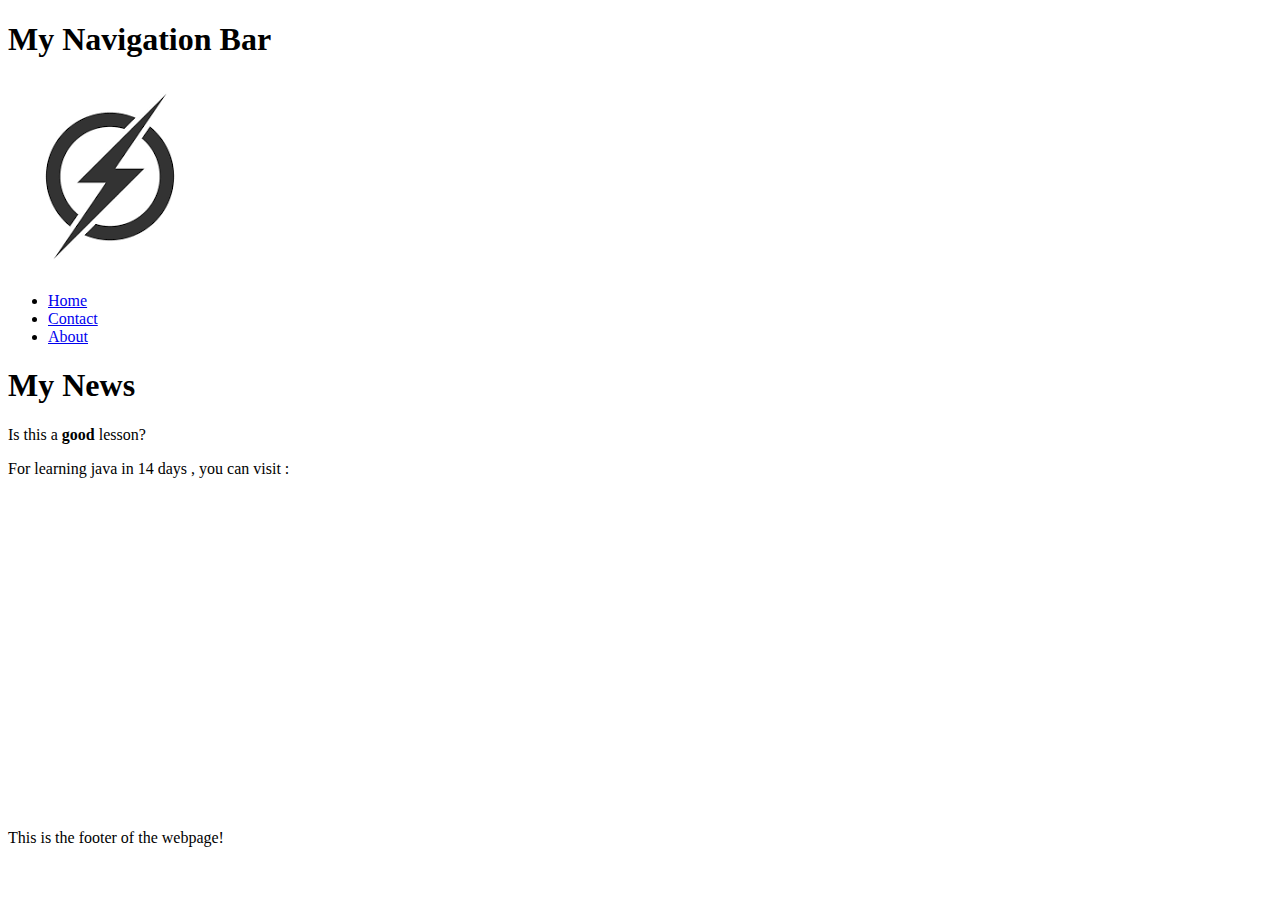
==== index.html @ 30ed1b04 "first commit" ====
<!DOCTYPE html>

<html>
  <head>
    <title>Web Engineering</title>
  </head>

  <body>
    <header>
      <h1>My Navigation Bar</h1>

      <a href="index.html">
        <img src="logo.png" alt="Logo">
      </a>

      <nav>
        <ul>
          <li><a href="index.html">Home</a></li>
          <li><a href="contact.html">Contact</a></li>
          <li><a href="about.html">About</a></li>
        </ul>
      </nav>
    </header>
    <main>
      <article>
        <h1>My News</h1>
        <p>Is this a <strong>good</strong> lesson?</p>
        <p>For learning java in 14 days , you can visit :</p>
        <center>
          <iframe width="560" height="315" src="https://www.youtube.com/embed/BFaJYIOhL3U?si=0r4kJYgLYX9-bflZ" title="YouTube video player" frameborder="0" allow="accelerometer; autoplay; clipboard-write; encrypted-media; gyroscope; picture-in-picture; web-share" referrerpolicy="strict-origin-when-cross-origin" allowfullscreen></iframe>
        </center>
      </article>
    </main>    
  </body>

  <footer>
    <p>This is the footer of the webpage!</p>
  </footer>
</html>
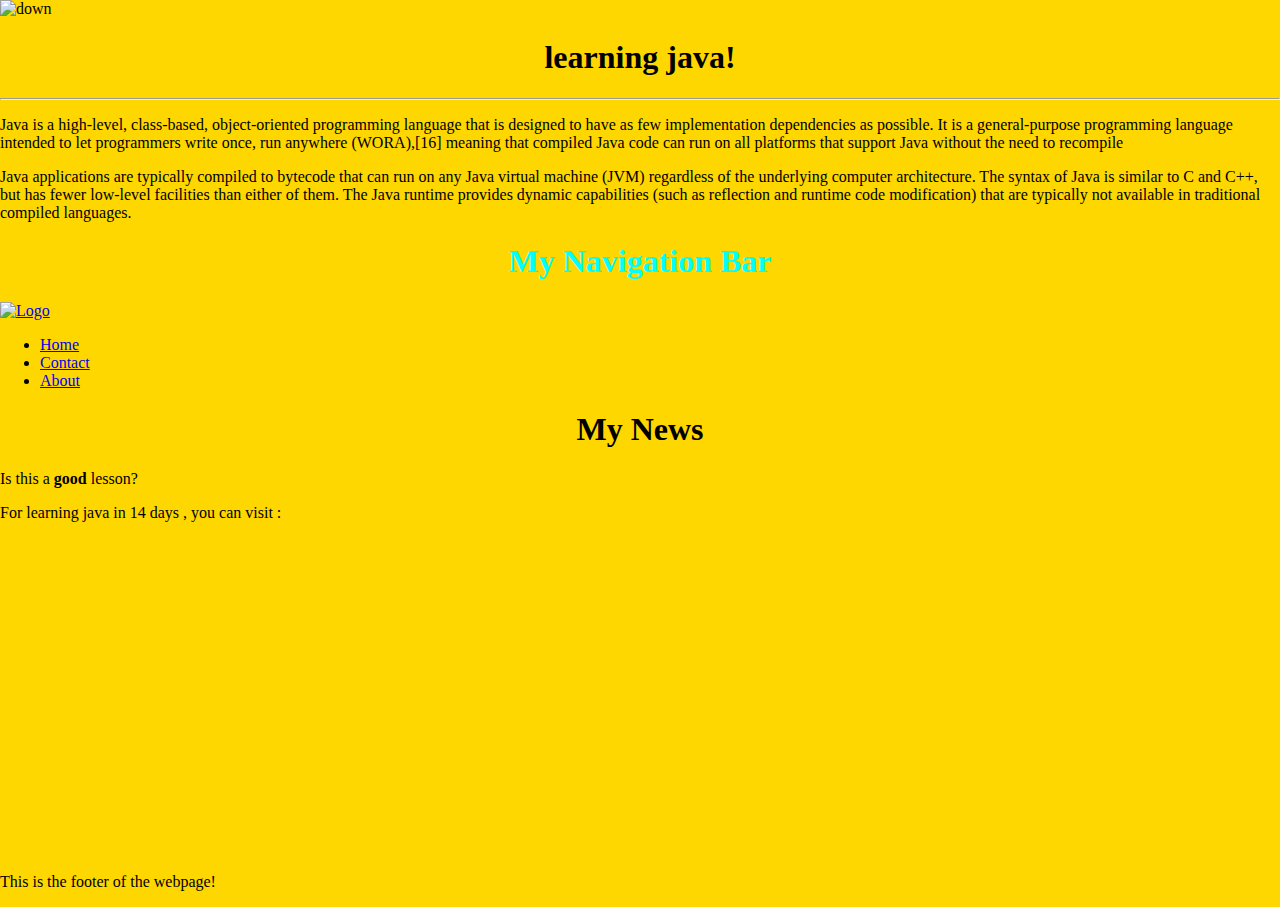
==== commit 8dd3b8cb: "Update index.html" ====
--- a/index.html
+++ b/index.html
@@ -3,11 +3,63 @@
 <html>
   <head>
     <title>Web Engineering</title>
+    <style>
+      #myfooter{
+        font-size: 45px;
+        font-family:Arial ;
+        text-align: center;
+      } 
+      a:hover{
+        color: "darkorange";
+      }
+      {
+      p:nth-child(5);
+      color:"red";}
+      .links{
+        /*color:inherit;*/
+        color:aqua;
+        font-size: 30px;
+        text-decoration: none;
+        font-family: sans-serif;
+      }
+      .links:hover{
+        color: brown;
+      }
+      h1{
+        text-align: center;
+      }
+      body{
+        background: gold;
+        margin: 0;
+        padding: 0;
+        font-family: arial black;
+      }
+      
+      
+    </style>
+    <meta name="viewport" content="width=device-width, intital-scale=1.0">
+    <link rel="stylesheet" href="style.css">
   </head>
 
   <body>
+    
+    <img stc="down.jpeg" alt="down">
+    <div class=""wrapper">
+      <article class="information about java">
+        <h1>learning java!</h1>
+        <hr>
+
+  
+        <p>
+        Java is a high-level, class-based, object-oriented programming language that is designed to have as few implementation dependencies as possible. It is a general-purpose programming language intended to let programmers write once, run anywhere (WORA),[16] meaning that compiled Java code can run on all platforms that support Java without the need to recompile
+          
+          </p>
+          <p>Java applications are typically compiled to bytecode that can run on any Java virtual machine (JVM) regardless of the underlying computer architecture. The syntax of Java is similar to C and C++, but has fewer low-level facilities than either of them. The Java runtime provides dynamic capabilities (such as reflection and runtime code modification) that are typically not available in traditional compiled languages.</p>
+      </article>
+
+    </div>
     <header>
-      <h1>My Navigation Bar</h1>
+      <h1 style="color: aqua">My Navigation Bar</h1>
 
       <a href="index.html">
         <img src="logo.png" alt="Logo">
@@ -36,4 +88,4 @@
   <footer>
     <p>This is the footer of the webpage!</p>
   </footer>
-</html>+</html>
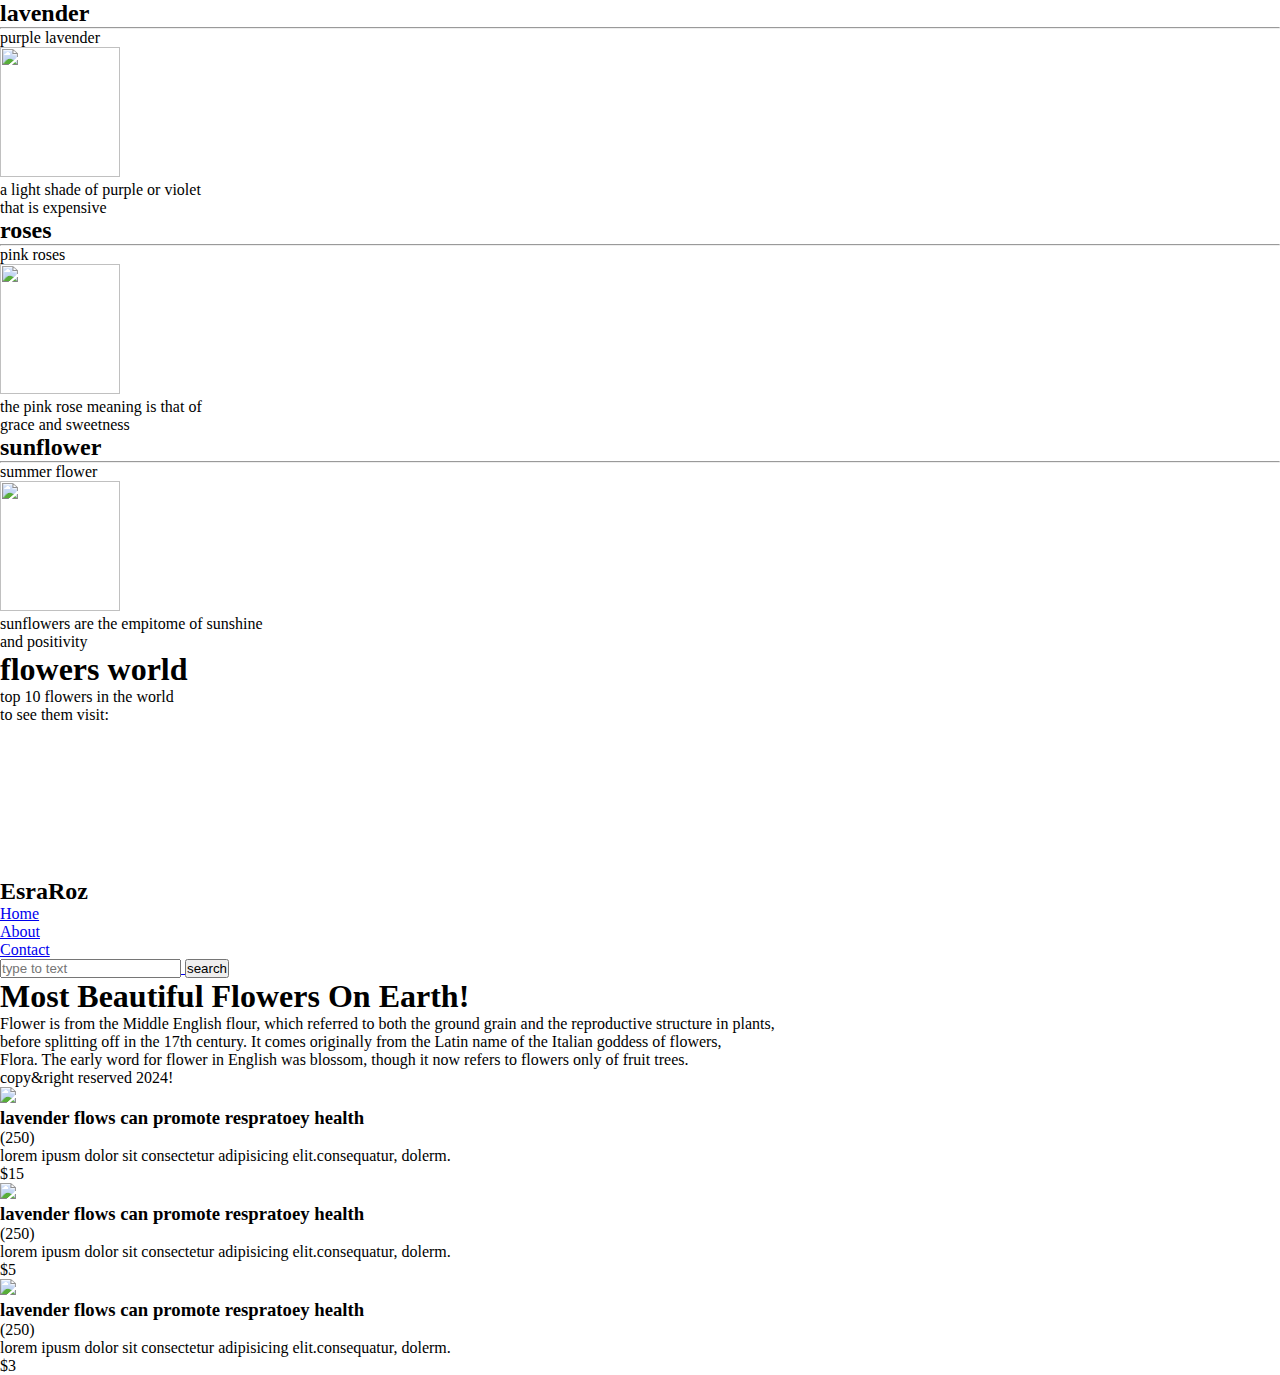
==== commit 61ac1364: "Update index.html" ====
--- a/index.html
+++ b/index.html
@@ -1,91 +1,161 @@
+
 <!DOCTYPE html>
-
-<html>
+<html lang="en">
   <head>
-    <title>Web Engineering</title>
-    <style>
-      #myfooter{
-        font-size: 45px;
-        font-family:Arial ;
-        text-align: center;
-      } 
-      a:hover{
-        color: "darkorange";
-      }
-      {
-      p:nth-child(5);
-      color:"red";}
-      .links{
-        /*color:inherit;*/
-        color:aqua;
-        font-size: 30px;
-        text-decoration: none;
-        font-family: sans-serif;
-      }
-      .links:hover{
-        color: brown;
-      }
-      h1{
-        text-align: center;
-      }
-      body{
-        background: gold;
+    <title> sorts of popular flowers</title>
+    <link rel="stylesheet" href="style.css">
+    <link rel="stylesheet" href="https://cdnjs.cloudflare.com/ajax/libs/font-awesome/6.6.0/css/all.min.css" integrity="sha512-Kc323vGBEqzTmouAECnVceyQqyqdsSiqLQISBL29aUW4U/M7pSPA/gEUZQqv1cwx4OnYxTxve5UMg5GT6L4JJg==" crossorigin="anonymous" referrerpolicy="no-referrer" />
+    <style type="text/css">
+      *{
         margin: 0;
         padding: 0;
-        font-family: arial black;
       }
+      body{ 
+        background-image: url(1j.png);
+        background-size: cover;
+        background-repeat: no-repeat;
+        
+        height: 100vh;
+        padding-top: 0px;
+
+
+      }
+
+    </style>
+  </head>
+  <main>
+    <section class="container">
+      <div class="box" data-target="p-1">
+        <h2>lavender</h2>
+        <hr>
+        <p>purple lavender</p>
+        <img src="download (1).jpg" width="120px" height="130px" alt"lavender">
+      <p>a light shade of purple or violet<br>  that is expensive</p>
+      </div>
+
       
-      
-    </style>
-    <meta name="viewport" content="width=device-width, intital-scale=1.0">
-    <link rel="stylesheet" href="style.css">
-  </head>
+      <div class="box" data-target="p-3">
+        <h2>roses</h2>
+        <hr>
+       <p>pink roses</p>
+        <img src="download (2).jpg" width="120px" height="130px" alt"rose">
+        <p>the pink rose meaning is that of<br>grace and sweetness</p>
+      </div>
 
+
+      <div class="box" data-target="p-2">
+        <h2>sunflower</h2>
+        <hr>
+        <p>summer flower</p>
+        <img src="download.jpg" width="120px"  height="130px" alt"sunflower">
+<p>sunflowers are the empitome of sunshine<br> and positivity</p>
+
+
+
+    
+
+    </section>
+  </main>
   <body>
-    
-    <img stc="down.jpeg" alt="down">
-    <div class=""wrapper">
-      <article class="information about java">
-        <h1>learning java!</h1>
-        <hr>
-
-  
-        <p>
-        Java is a high-level, class-based, object-oriented programming language that is designed to have as few implementation dependencies as possible. It is a general-purpose programming language intended to let programmers write once, run anywhere (WORA),[16] meaning that compiled Java code can run on all platforms that support Java without the need to recompile
-          
-          </p>
-          <p>Java applications are typically compiled to bytecode that can run on any Java virtual machine (JVM) regardless of the underlying computer architecture. The syntax of Java is similar to C and C++, but has fewer low-level facilities than either of them. The Java runtime provides dynamic capabilities (such as reflection and runtime code modification) that are typically not available in traditional compiled languages.</p>
-      </article>
-
-    </div>
-    <header>
-      <h1 style="color: aqua">My Navigation Bar</h1>
-
-      <a href="index.html">
-        <img src="logo.png" alt="Logo">
-      </a>
-
-      <nav>
-        <ul>
-          <li><a href="index.html">Home</a></li>
-          <li><a href="contact.html">Contact</a></li>
-          <li><a href="about.html">About</a></li>
-        </ul>
-      </nav>
-    </header>
     <main>
       <article>
-        <h1>My News</h1>
-        <p>Is this a <strong>good</strong> lesson?</p>
-        <p>For learning java in 14 days , you can visit :</p>
-        <center>
-          <iframe width="560" height="315" src="https://www.youtube.com/embed/BFaJYIOhL3U?si=0r4kJYgLYX9-bflZ" title="YouTube video player" frameborder="0" allow="accelerometer; autoplay; clipboard-write; encrypted-media; gyroscope; picture-in-picture; web-share" referrerpolicy="strict-origin-when-cross-origin" allowfullscreen></iframe>
-        </center>
+        <h1>flowers world</h1>
+        <p>top 10 flowers in the world</p>
+        <p> to see them visit:</p>
+        
+          <iframe width="900%" height="90%" src="https://www.youtube.com/embed/yN0i8eB5yMQ?si=oEBFfF9tZrzuW0j8" title="YouTube video player" frameborder="0" allow="accelerometer; autoplay; clipboard-write; encrypted-media; gyroscope; picture-in-picture; web-share" referrerpolicy="strict-origin-when-cross-origin" allowfullscreen></iframe>
+        
       </article>
-    </main>    
-  </body>
+    </main>
+    <div class="footer-container">
+      <div class="socialIcons">
+        <a href ="https://www.facebook.com/profile.php?id=100058239139555&mibextid=LQQJ4d"><i class="fa-brands fa-facebook"></i></a>
+        <a href ="https://www.instagram.com/esra_majd/profilecard/?igsh=MXVtcTQ3OTVvY3ZqYQ=="><i class="fa-brands fa-instagram"></i></a>
+        <a href ="https://search.app/Bs4V1Y6qPUp4RVkW6"><i class="fa-brands fa-github"></i></a>
+        
+    
+    </div>
+    <div class="main">
+    
+    <div class="navbar">
+      <div class="icon">
+        <h2 class ="logo"> EsraRoz</h2>
+      </div>
+      <div class="menu">
+        <ul>
+          
+          <li><a href="index.html">Home</li>
+            <li><a href="about.html">About</li>
+              <li><a href="contact.html">Contact</li>
+        </ul>
 
-  <footer>
-    <p>This is the footer of the webpage!</p>
-  </footer>
-</html>
+      </div>
+      <div class="menu"></div>
+        
+    <div class="search">
+      <input type="srch" type="search" name=""placeholder="type to text">
+      <a href="#"><button class="btn">search</button></a>
+    </div>
+    </div>
+    <div class="content">
+      <h1> Most Beautiful Flowers On Earth!</h1>
+      <p class ="par">Flower is from the Middle English flour, which referred to both the ground grain and the reproductive structure in plants,<br> before splitting off in the 17th century. It comes originally from the Latin name of the Italian goddess of flowers,<br> Flora. The early word for flower in English was blossom, though it now refers to flowers only of fruit trees.</p>
+    </div>
+    </div>
+   
+    
+   </div>
+    
+
+<footer>
+  <p>copy&right reserved 2024!</p>
+</footer>
+<div class="flowers-preview">
+  <div class="preview active" data-target="p-1">
+    <i class="fas fas-times"></i>
+    <img src="download (1).jpg" alt"flowers">
+    <h3>lavender flows can promote respratoey health</h3>
+    <div class="stars">
+      <i class="fas fa-star"></i>
+      <i class="fas fa-star"></i>
+      <i class="fas fa-star-half-alt"></i>
+      <span>(250)</span>
+    </div>
+    <p> lorem ipusm dolor sit consectetur adipisicing elit.consequatur, dolerm.</p>
+<div class="price">$15</div>
+<div class="buttons">
+  
+</div>
+<div class="flowers-preview">
+  <div class="preview" data-target="p-2">
+    <i class="fas fas-times"></i>
+    <img src="download.jpg" alt"flowers">
+    <h3>lavender flows can promote respratoey health</h3>
+    <div class="stars">
+      <i class="fas fa-star"></i>
+      <i class="fas fa-star"></i>
+      <i class="fas fa-star-half-alt"></i>
+      <span>(250)</span>
+    </div>
+    <p> lorem ipusm dolor sit consectetur adipisicing elit.consequatur, dolerm.</p>
+<div class="price">$5</div>
+<div class="buttons">
+  
+  </div>
+</div>
+<div class="flowers-preview">
+  <div class="preview" data-target="p-3">
+    <i class="fas fas-times"></i>
+    <img src="download (2).jpg" alt"flowers">
+    <h3>lavender flows can promote respratoey health</h3>
+    <div class="stars">
+      <i class="fas fa-star"></i>
+      <i class="fas fa-star"></i>
+      <i class="fas fa-star-half-alt"></i>
+      <span>(250)</span>
+    </div>
+    <p> lorem ipusm dolor sit consectetur adipisicing elit.consequatur, dolerm.</p>
+<div class="price">$3</div>
+<div class="buttons">
+  
+   </html>
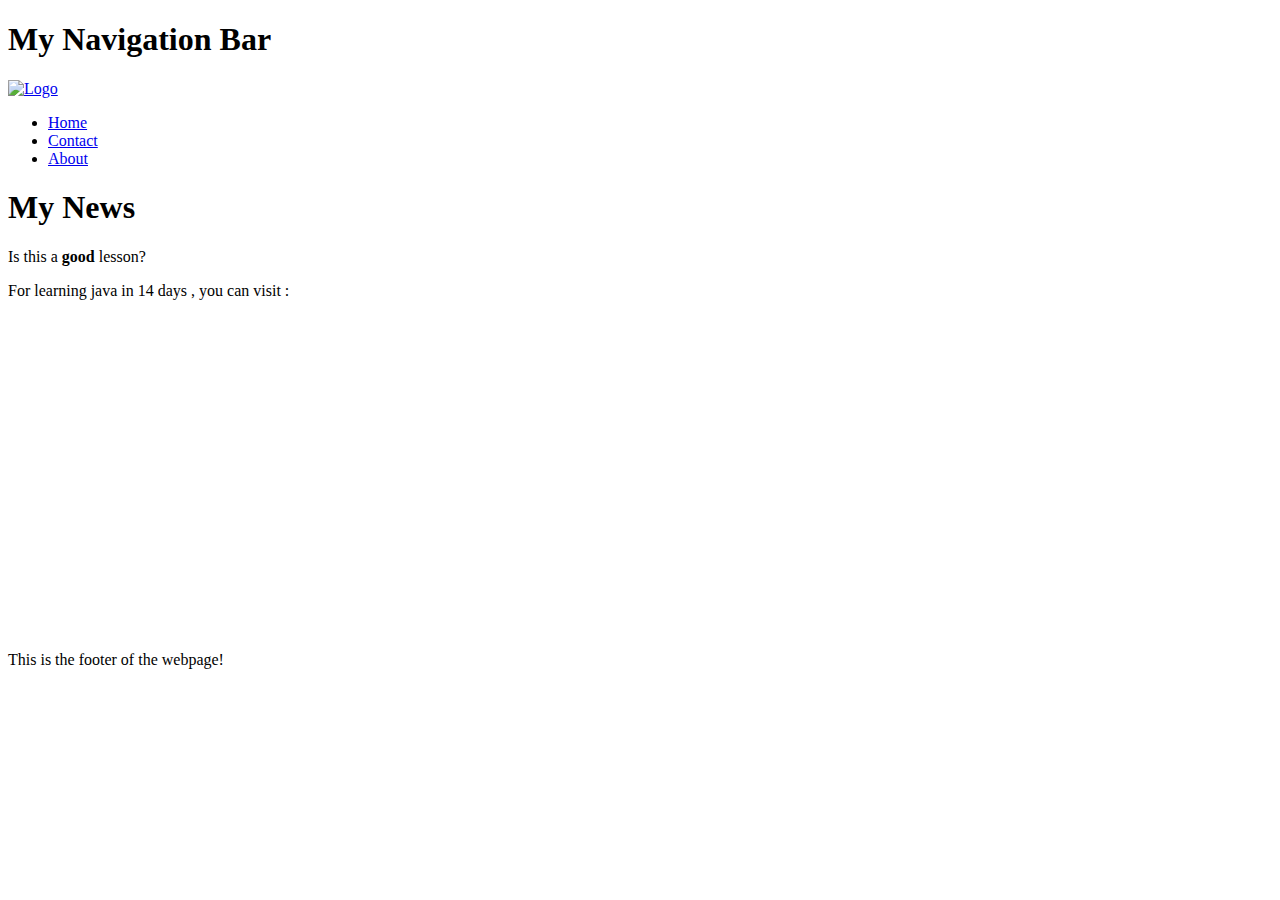
==== commit 739dc67a: "Add files via upload" ====
--- a/index.html
+++ b/index.html
@@ -1,161 +1,39 @@
-
-<!DOCTYPE html>
-<html lang="en">
-  <head>
-    <title> sorts of popular flowers</title>
-    <link rel="stylesheet" href="style.css">
-    <link rel="stylesheet" href="https://cdnjs.cloudflare.com/ajax/libs/font-awesome/6.6.0/css/all.min.css" integrity="sha512-Kc323vGBEqzTmouAECnVceyQqyqdsSiqLQISBL29aUW4U/M7pSPA/gEUZQqv1cwx4OnYxTxve5UMg5GT6L4JJg==" crossorigin="anonymous" referrerpolicy="no-referrer" />
-    <style type="text/css">
-      *{
-        margin: 0;
-        padding: 0;
-      }
-      body{ 
-        background-image: url(1j.png);
-        background-size: cover;
-        background-repeat: no-repeat;
-        
-        height: 100vh;
-        padding-top: 0px;
-
-
-      }
-
-    </style>
-  </head>
-  <main>
-    <section class="container">
-      <div class="box" data-target="p-1">
-        <h2>lavender</h2>
-        <hr>
-        <p>purple lavender</p>
-        <img src="download (1).jpg" width="120px" height="130px" alt"lavender">
-      <p>a light shade of purple or violet<br>  that is expensive</p>
-      </div>
-
-      
-      <div class="box" data-target="p-3">
-        <h2>roses</h2>
-        <hr>
-       <p>pink roses</p>
-        <img src="download (2).jpg" width="120px" height="130px" alt"rose">
-        <p>the pink rose meaning is that of<br>grace and sweetness</p>
-      </div>
-
-
-      <div class="box" data-target="p-2">
-        <h2>sunflower</h2>
-        <hr>
-        <p>summer flower</p>
-        <img src="download.jpg" width="120px"  height="130px" alt"sunflower">
-<p>sunflowers are the empitome of sunshine<br> and positivity</p>
-
-
-
-    
-
-    </section>
-  </main>
-  <body>
-    <main>
-      <article>
-        <h1>flowers world</h1>
-        <p>top 10 flowers in the world</p>
-        <p> to see them visit:</p>
-        
-          <iframe width="900%" height="90%" src="https://www.youtube.com/embed/yN0i8eB5yMQ?si=oEBFfF9tZrzuW0j8" title="YouTube video player" frameborder="0" allow="accelerometer; autoplay; clipboard-write; encrypted-media; gyroscope; picture-in-picture; web-share" referrerpolicy="strict-origin-when-cross-origin" allowfullscreen></iframe>
-        
-      </article>
-    </main>
-    <div class="footer-container">
-      <div class="socialIcons">
-        <a href ="https://www.facebook.com/profile.php?id=100058239139555&mibextid=LQQJ4d"><i class="fa-brands fa-facebook"></i></a>
-        <a href ="https://www.instagram.com/esra_majd/profilecard/?igsh=MXVtcTQ3OTVvY3ZqYQ=="><i class="fa-brands fa-instagram"></i></a>
-        <a href ="https://search.app/Bs4V1Y6qPUp4RVkW6"><i class="fa-brands fa-github"></i></a>
-        
-    
-    </div>
-    <div class="main">
-    
-    <div class="navbar">
-      <div class="icon">
-        <h2 class ="logo"> EsraRoz</h2>
-      </div>
-      <div class="menu">
-        <ul>
-          
-          <li><a href="index.html">Home</li>
-            <li><a href="about.html">About</li>
-              <li><a href="contact.html">Contact</li>
-        </ul>
-
-      </div>
-      <div class="menu"></div>
-        
-    <div class="search">
-      <input type="srch" type="search" name=""placeholder="type to text">
-      <a href="#"><button class="btn">search</button></a>
-    </div>
-    </div>
-    <div class="content">
-      <h1> Most Beautiful Flowers On Earth!</h1>
-      <p class ="par">Flower is from the Middle English flour, which referred to both the ground grain and the reproductive structure in plants,<br> before splitting off in the 17th century. It comes originally from the Latin name of the Italian goddess of flowers,<br> Flora. The early word for flower in English was blossom, though it now refers to flowers only of fruit trees.</p>
-    </div>
-    </div>
-   
-    
-   </div>
-    
-
-<footer>
-  <p>copy&right reserved 2024!</p>
-</footer>
-<div class="flowers-preview">
-  <div class="preview active" data-target="p-1">
-    <i class="fas fas-times"></i>
-    <img src="download (1).jpg" alt"flowers">
-    <h3>lavender flows can promote respratoey health</h3>
-    <div class="stars">
-      <i class="fas fa-star"></i>
-      <i class="fas fa-star"></i>
-      <i class="fas fa-star-half-alt"></i>
-      <span>(250)</span>
-    </div>
-    <p> lorem ipusm dolor sit consectetur adipisicing elit.consequatur, dolerm.</p>
-<div class="price">$15</div>
-<div class="buttons">
-  
-</div>
-<div class="flowers-preview">
-  <div class="preview" data-target="p-2">
-    <i class="fas fas-times"></i>
-    <img src="download.jpg" alt"flowers">
-    <h3>lavender flows can promote respratoey health</h3>
-    <div class="stars">
-      <i class="fas fa-star"></i>
-      <i class="fas fa-star"></i>
-      <i class="fas fa-star-half-alt"></i>
-      <span>(250)</span>
-    </div>
-    <p> lorem ipusm dolor sit consectetur adipisicing elit.consequatur, dolerm.</p>
-<div class="price">$5</div>
-<div class="buttons">
-  
-  </div>
-</div>
-<div class="flowers-preview">
-  <div class="preview" data-target="p-3">
-    <i class="fas fas-times"></i>
-    <img src="download (2).jpg" alt"flowers">
-    <h3>lavender flows can promote respratoey health</h3>
-    <div class="stars">
-      <i class="fas fa-star"></i>
-      <i class="fas fa-star"></i>
-      <i class="fas fa-star-half-alt"></i>
-      <span>(250)</span>
-    </div>
-    <p> lorem ipusm dolor sit consectetur adipisicing elit.consequatur, dolerm.</p>
-<div class="price">$3</div>
-<div class="buttons">
-  
-   </html>
+<!DOCTYPE html>
+
+<html>
+  <head>
+    <title>Web Engineering</title>
+  </head>
+
+  <body>
+    <header>
+      <h1>My Navigation Bar</h1>
+
+      <a href="index.html">
+        <img src="logo.png" alt="Logo">
+      </a>
+
+      <nav>
+        <ul>
+          <li><a href="index.html">Home</a></li>
+          <li><a href="contact.html">Contact</a></li>
+          <li><a href="about.html">About</a></li>
+        </ul>
+      </nav>
+    </header>
+    <main>
+      <article>
+        <h1>My News</h1>
+        <p>Is this a <strong>good</strong> lesson?</p>
+        <p>For learning java in 14 days , you can visit :</p>
+        <center>
+          <iframe width="560" height="315" src="https://www.youtube.com/embed/BFaJYIOhL3U?si=0r4kJYgLYX9-bflZ" title="YouTube video player" frameborder="0" allow="accelerometer; autoplay; clipboard-write; encrypted-media; gyroscope; picture-in-picture; web-share" referrerpolicy="strict-origin-when-cross-origin" allowfullscreen></iframe>
+        </center>
+      </article>
+    </main>    
+  </body>
+
+  <footer>
+    <p>This is the footer of the webpage!</p>
+  </footer>
+</html>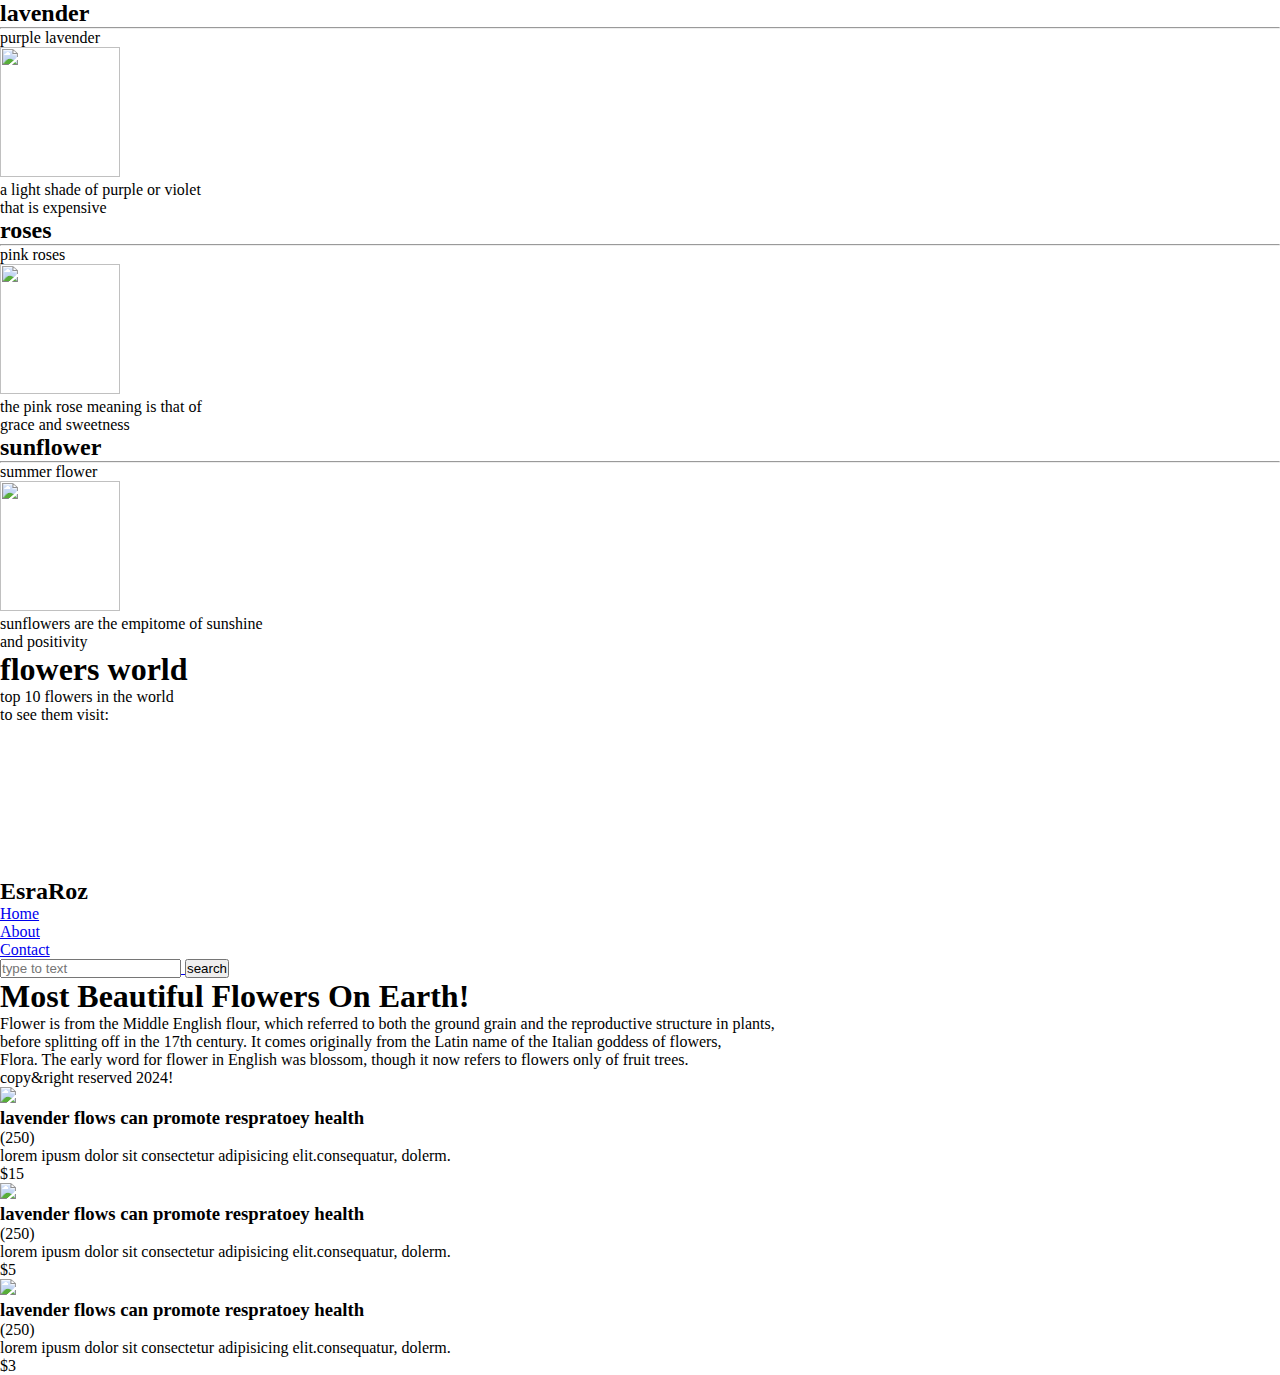
==== commit d882ebc5: "Update index.html" ====
--- a/index.html
+++ b/index.html
@@ -1,39 +1,165 @@
+
 <!DOCTYPE html>
+<html lang="en">
+  <head>
+    <title> sorts of popular flowers</title>
+    <link rel="stylesheet" href="style.css">
+    <link rel="stylesheet" href="https://cdnjs.cloudflare.com/ajax/libs/font-awesome/6.6.0/css/all.min.css" integrity="sha512-Kc323vGBEqzTmouAECnVceyQqyqdsSiqLQISBL29aUW4U/M7pSPA/gEUZQqv1cwx4OnYxTxve5UMg5GT6L4JJg==" crossorigin="anonymous" referrerpolicy="no-referrer" />
+    <style type="text/css">
+      *{
+        margin: 0;
+        padding: 0;
+      }
+      body{ 
+        background-image: url(1j.png);
+        background-size: cover;
+        background-repeat: no-repeat;
+        
+        height: 100vh;
+        padding-top: 0px;
 
-<html>
-  <head>
-    <title>Web Engineering</title>
+
+      }
+
+    </style>
   </head>
+  <main>
+    <section class="container">
+      <div class="box" data-target="p-1">
+        <h2>lavender</h2>
+        <hr>
+        <p>purple lavender</p>
+        <img src="download (1).jpg" width="120px" height="130px" alt"lavender">
+      <p>a light shade of purple or violet<br>  that is expensive</p>
+      </div>
 
+      
+      <div class="box" data-target="p-3">
+        <h2>roses</h2>
+        <hr>
+       <p>pink roses</p>
+        <img src="download (2).jpg" width="120px" height="130px" alt"rose">
+        <p>the pink rose meaning is that of<br>grace and sweetness</p>
+      </div>
+
+
+      <div class="box" data-target="p-2">
+        <h2>sunflower</h2>
+        <hr>
+        <p>summer flower</p>
+        <img src="download.jpg" width="120px"  height="130px" alt"sunflower">
+<p>sunflowers are the empitome of sunshine<br> and positivity</p>
+
+
+
+    
+
+    </section>
+  </main>
   <body>
-    <header>
-      <h1>My Navigation Bar</h1>
-
-      <a href="index.html">
-        <img src="logo.png" alt="Logo">
-      </a>
-
-      <nav>
-        <ul>
-          <li><a href="index.html">Home</a></li>
-          <li><a href="contact.html">Contact</a></li>
-          <li><a href="about.html">About</a></li>
-        </ul>
-      </nav>
-    </header>
     <main>
       <article>
-        <h1>My News</h1>
-        <p>Is this a <strong>good</strong> lesson?</p>
-        <p>For learning java in 14 days , you can visit :</p>
-        <center>
-          <iframe width="560" height="315" src="https://www.youtube.com/embed/BFaJYIOhL3U?si=0r4kJYgLYX9-bflZ" title="YouTube video player" frameborder="0" allow="accelerometer; autoplay; clipboard-write; encrypted-media; gyroscope; picture-in-picture; web-share" referrerpolicy="strict-origin-when-cross-origin" allowfullscreen></iframe>
-        </center>
+        <h1>flowers world</h1>
+        <p>top 10 flowers in the world</p>
+        <p> to see them visit:</p>
+        
+          <iframe width="900%" height="90%" src="https://www.youtube.com/embed/yN0i8eB5yMQ?si=oEBFfF9tZrzuW0j8" title="YouTube video player" frameborder="0" allow="accelerometer; autoplay; clipboard-write; encrypted-media; gyroscope; picture-in-picture; web-share" referrerpolicy="strict-origin-when-cross-origin" allowfullscreen></iframe>
+        
       </article>
-    </main>    
-  </body>
+    </main>
+    <div class="footer-container">
+      <div class="socialIcons">
+        <a href ="https://www.facebook.com/profile.php?id=100058239139555&mibextid=LQQJ4d"><i class="fa-brands fa-facebook"></i></a>
+        <a href ="https://www.instagram.com/esra_majd/profilecard/?igsh=MXVtcTQ3OTVvY3ZqYQ=="><i class="fa-brands fa-instagram"></i></a>
+        <a href ="https://search.app/Bs4V1Y6qPUp4RVkW6"><i class="fa-brands fa-github"></i></a>
+        
+    
+    </div>
+    <div class="main">
+    
+    <div class="navbar">
+      <div class="icon">
+        <h2 class ="logo"> EsraRoz</h2>
+      </div>
+      <div class="menu">
+        <ul>
+          
+          <li><a href="index.html">Home</li>
+            <li><a href="about.html">About</li>
+              <li><a href="contact.html">Contact</li>
+        </ul>
 
-  <footer>
-    <p>This is the footer of the webpage!</p>
-  </footer>
-</html>+      </div>
+      <div class="menu"></div>
+        
+    <div class="search">
+      <input type="srch" type="search" name=""placeholder="type to text">
+      <a href="#"><button class="btn">search</button></a>
+    </div>
+    </div>
+    <div class="content">
+      <h1> Most Beautiful Flowers On Earth!</h1>
+      <p class ="par">Flower is from the Middle English flour, which referred to both the ground grain and the reproductive structure in plants,<br> before splitting off in the 17th century. It comes originally from the Latin name of the Italian goddess of flowers,<br> Flora. The early word for flower in English was blossom, though it now refers to flowers only of fruit trees.</p>
+    </div>
+    </div>
+   
+    
+   </div>
+    
+
+<footer>
+  <p>copy&right reserved 2024!</p>
+</footer>
+<div class="flowers-preview">
+  <div class="preview active" data-target="p-1">
+    <i class="fas fas-times"></i>
+    <img src="download (1).jpg" alt"flowers">
+    <h3>lavender flows can promote respratoey health</h3>
+    <div class="stars">
+      <i class="fas fa-star"></i>
+      <i class="fas fa-star"></i>
+      <i class="fas fa-star-half-alt"></i>
+      <span>(250)</span>
+    </div>
+    <p> lorem ipusm dolor sit consectetur adipisicing elit.consequatur, dolerm.</p>
+<div class="price">$15</div>
+<div class="buttons">
+  
+</div>
+<div class="flowers-preview">
+  <div class="preview" data-target="p-2">
+    <i class="fas fas-times"></i>
+    <img src="download.jpg" alt"flowers">
+    <h3>lavender flows can promote respratoey health</h3>
+    <div class="stars">
+      <i class="fas fa-star"></i>
+      <i class="fas fa-star"></i>
+      <i class="fas fa-star-half-alt"></i>
+      <span>(250)</span>
+    </div>
+    <p> lorem ipusm dolor sit consectetur adipisicing elit.consequatur, dolerm.</p>
+<div class="price">$5</div>
+<div class="buttons">
+  
+  </div>
+</div>
+<div class="flowers-preview">
+  <div class="preview" data-target="p-3">
+    <i class="fas fas-times"></i>
+    <img src="download (2).jpg" alt"flowers">
+    <h3>lavender flows can promote respratoey health</h3>
+    <div class="stars">
+      <i class="fas fa-star"></i>
+      <i class="fas fa-star"></i>
+      <i class="fas fa-star-half-alt"></i>
+      <span>(250)</span>
+    </div>
+    <p> lorem ipusm dolor sit consectetur adipisicing elit.consequatur, dolerm.</p>
+<div class="price">$3</div>
+<div class="buttons">
+  
+   </html>
+
+
+
+
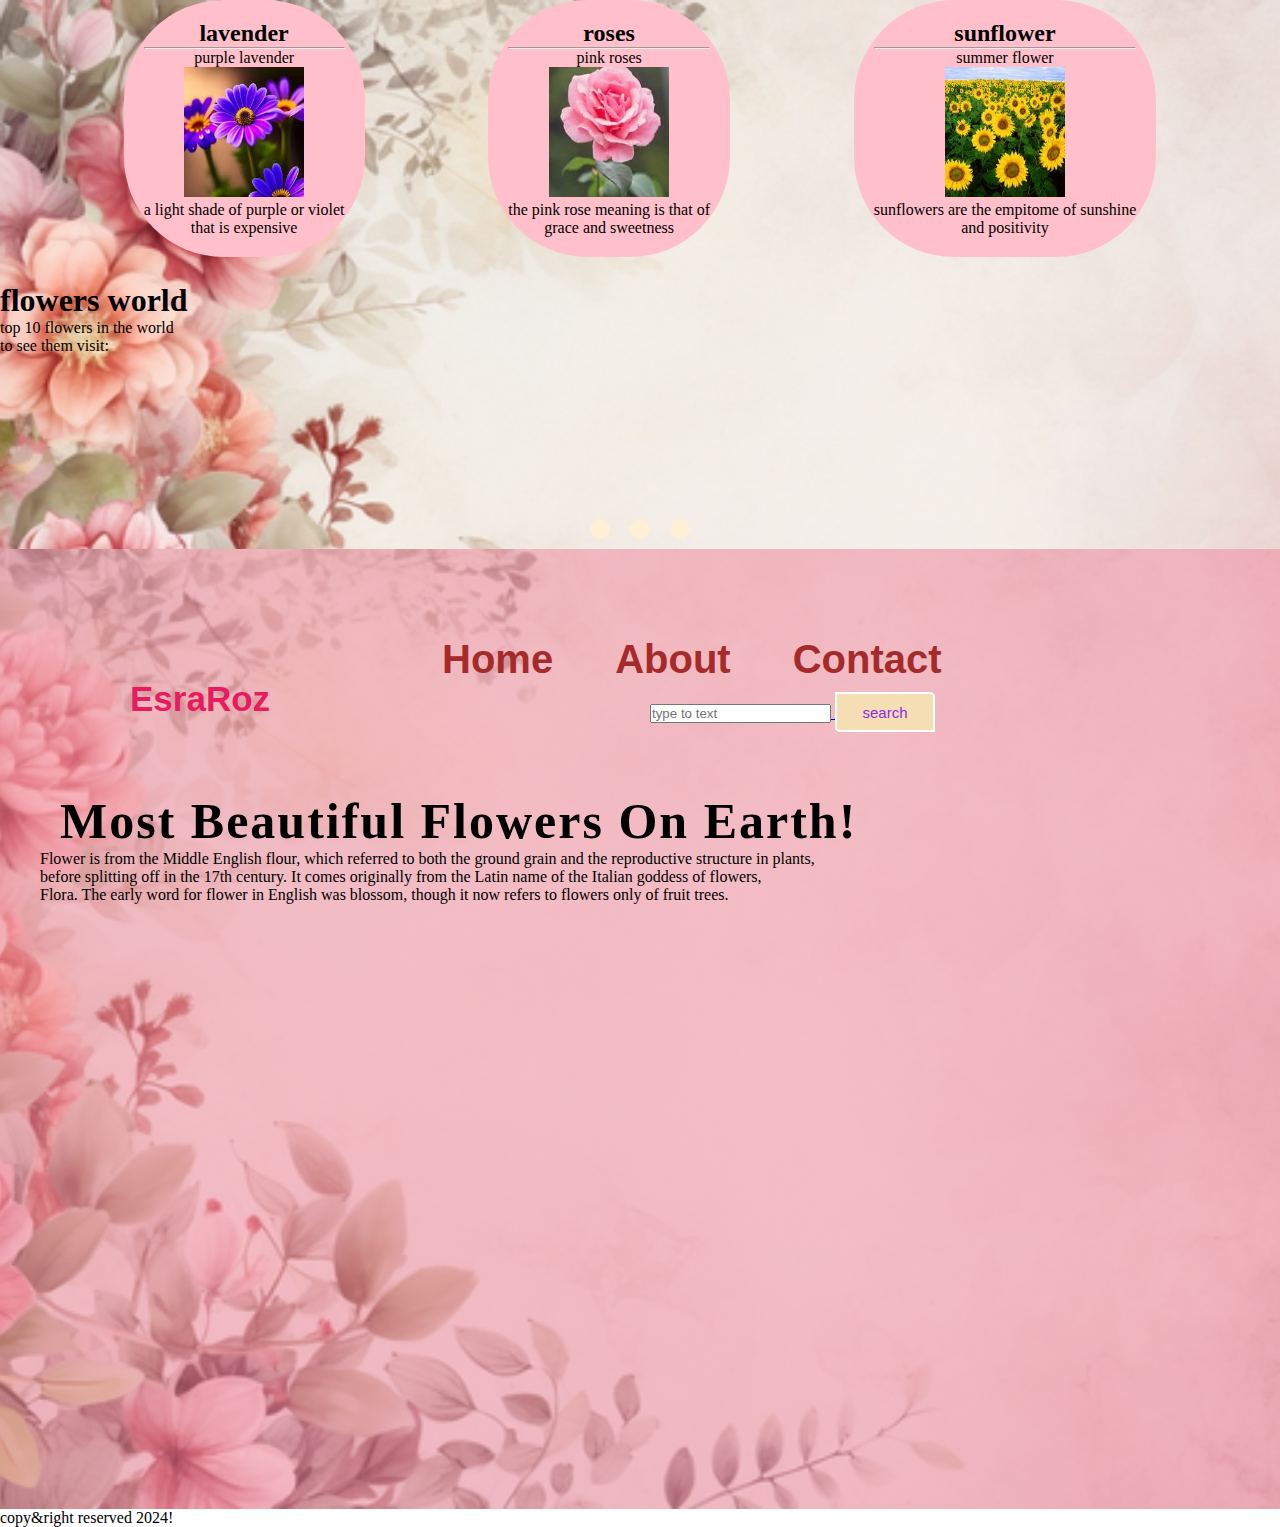
==== commit bcff65ee: "Update index.html" ====
--- a/index.html
+++ b/index.html
@@ -63,7 +63,7 @@
         <p>top 10 flowers in the world</p>
         <p> to see them visit:</p>
         
-          <iframe width="900%" height="90%" src="https://www.youtube.com/embed/yN0i8eB5yMQ?si=oEBFfF9tZrzuW0j8" title="YouTube video player" frameborder="0" allow="accelerometer; autoplay; clipboard-write; encrypted-media; gyroscope; picture-in-picture; web-share" referrerpolicy="strict-origin-when-cross-origin" allowfullscreen></iframe>
+          <iframe width="100%" height="100%" src="https://www.youtube.com/embed/yN0i8eB5yMQ?si=oEBFfF9tZrzuW0j8" title="YouTube video player" frameborder="0" allow="accelerometer; autoplay; clipboard-write; encrypted-media; gyroscope; picture-in-picture; web-share" referrerpolicy="strict-origin-when-cross-origin" allowfullscreen></iframe>
         
       </article>
     </main>
--- a/style.css
+++ b/style.css
@@ -0,0 +1,207 @@
+*{
+    margin: 0;
+    padding: 0;
+
+}
+.main{
+    width: 100%;
+    background: linear-gradient( to top , rgba(243, 138, 161, 0.5)100% , rgba(243, 138, 161, 0.5)100%),url(1j.png);
+    background-position: center;
+    background-size: cover;
+    height: 100vh;
+    padding-top: 60px;
+}
+.navbar{
+    width:1200px;
+    height: 75px;
+    margin:auto;
+
+}
+
+.icon{
+    width: 200px;
+    float:left;
+    margin:70px;
+}
+
+.logo{
+    color: rgb(230, 28, 95) ;
+    font-size: 35px;
+    font-family: Arial;
+    padding-left: 20px;
+    float: left;
+    padding-top: 0px;
+    position: absolute;
+    margin-top: 0px;
+    margin-left: 0px;
+
+}
+.menu{
+    width: 400px;
+    float: left;
+    height: 70px;
+
+}
+ul{
+    float: left;
+    display: flex;
+    justify-content: center;
+    align-items: center;
+}
+ul li{
+    list-style: none;
+    margin-left: 62px;
+    margin-top: 27px;
+    font-size: 40px;
+}
+
+ul li a{
+    text-decoration: none;
+    color:brown;
+    font-family: arial;
+    font-weight: bold;
+transition: 0.4s ease-in-out;
+}
+ul li a:hover{
+    color: white;
+}
+.search{
+    width: 320px;
+    float: left;
+    margin-left: 270px;
+
+}
+.srch{
+    font-family: 'Times New Roman';
+    width: 200px;
+    height: 40px;
+    background: transparent;
+    border:1px solid #ff7200;
+    margin-top: 13px;
+    color: white;
+    border-right: none;
+    font-size: 60px;
+    float: left;
+    padding: 10px;
+    border-bottom-left-radius: 5px ;
+    border-top-left-radius: 5px;
+}
+.btn{
+    width:100px;
+    height:40px ;
+    background: wheat;
+    border: 2px solid white;
+    margin-top: 13px;
+    color: blueviolet;
+    font-size: 15px;
+    border-bottom-left-radius: 5px;
+    border-top-right-radius: 5px;
+}
+.btn:focus{
+    outline: none;
+}
+.srch:focus{
+    outline: none;
+}
+.content{
+    width: 1200px;
+    height: auto;
+    margin: auto;
+    color:black;
+    position: relative;
+}
+.content.par{
+    padding-left: 20px;
+    padding-bottom: 25px;
+    font-family: arial;
+    letter-spacing: 1.2px;
+    line-height: 30px;
+}
+.content h1{
+    font-family: 'Times New Roman';
+    font-size: 50px;
+    padding-left: 20px;
+    margin-top: 9%;
+    letter-spacing: 2px;
+}
+.box{
+    margin-bottom: 25px;
+    padding: 20px;
+    border: 10px solid reg(120,120,148);
+    border-radius: 100px;
+    background-color: pink;
+    text-align: center;
+    
+   
+    
+
+    
+
+    
+
+}
+.container{
+    display:flex;
+    justify-content: space-evenly;
+    flex-wrap: wrap;
+    align-items: flex-end;
+    justify-content: space-evenly;
+    
+
+}
+.box:hover{
+    outline: .2rem solid #222;
+    outline-offset: 0;
+}
+.box:hover img{
+    transform:scale(.9);
+}
+
+.socialIcons{
+    display: flex;
+    justify-content: center;
+
+}
+.socialIcons a{
+    text-decoration: none;
+    padding:10px;
+    background-color: papayawhip;
+    margin: 10px;
+    border-radius: 50%;
+}
+.socialIcons a i{
+    font-size: 2em;
+    color:black;
+    opacity: 0.9;
+
+}
+/*hover effect on social media icons*/
+.socialIcons a:hover{
+    background-color: #111;
+    transition: 0.5s;
+}
+.socialIcons a:hover i{
+    color:white;
+    transition: 0.5s;
+}
+
+
+.flowers-preview .preview{
+    display:none;
+    padding:2rem;
+    text-align: center;
+    background: #fff;
+    position:relative;
+    margin:2rem;
+    width:40rem;
+
+}
+
+.flowers-preview .preview.active{
+
+    display:inline block;
+    
+}
+.flowers-preview .preview img{
+    height:30rem;
+}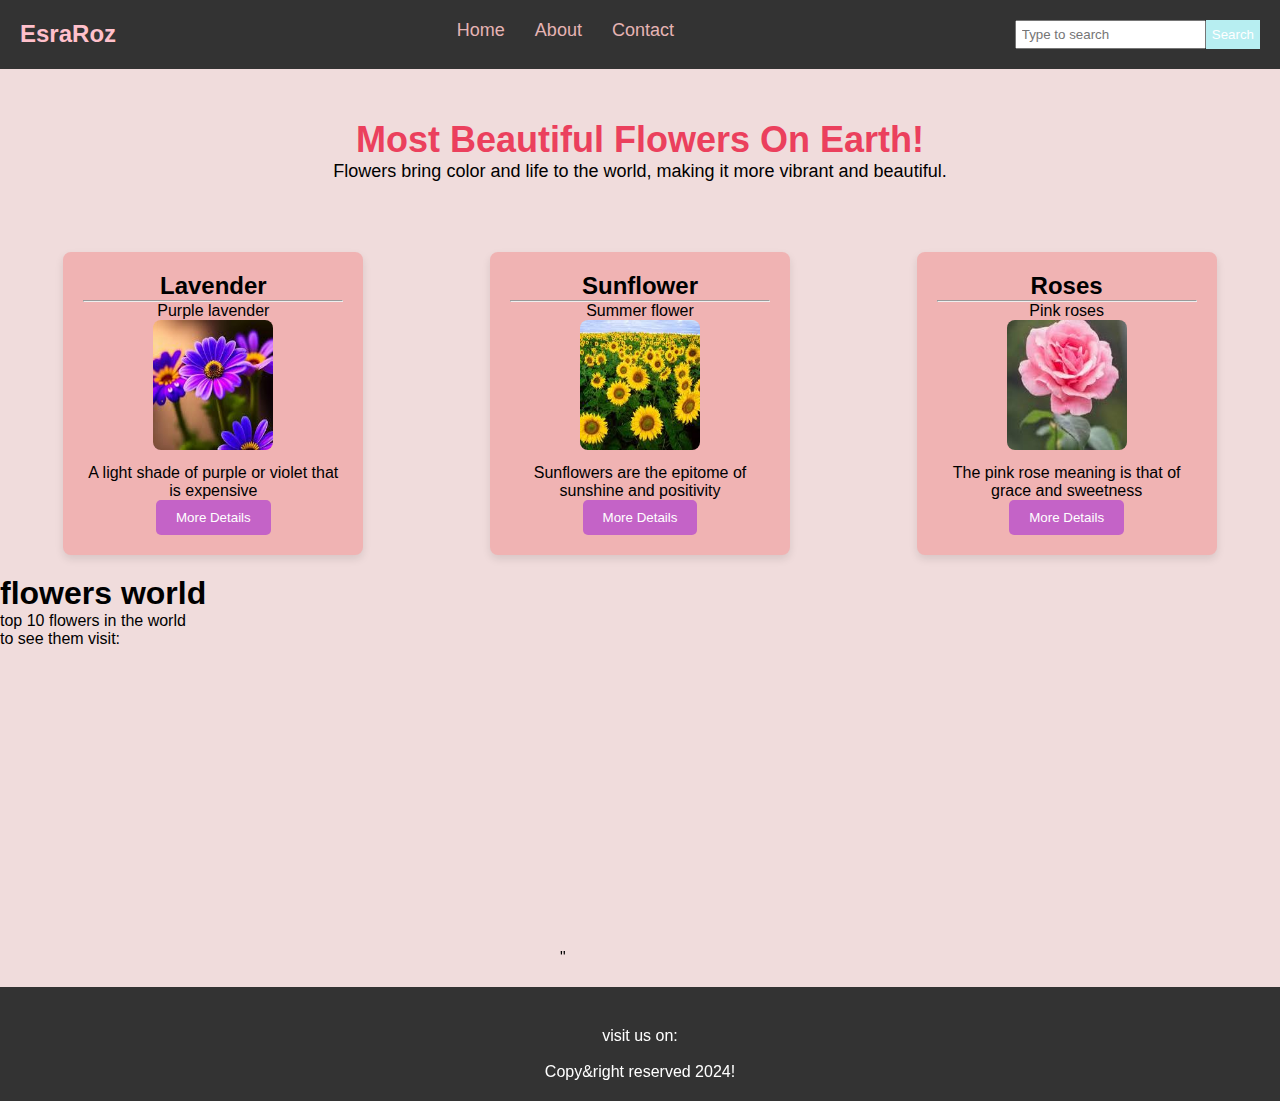
==== commit 0217d88d: "Update index.html" ====
--- a/index.html
+++ b/index.html
@@ -1,165 +1,222 @@
-
 <!DOCTYPE html>
 <html lang="en">
-  <head>
-    <title> sorts of popular flowers</title>
-    <link rel="stylesheet" href="style.css">
+<head>
+    <title>Sorts of Popular Flowers</title>
     <link rel="stylesheet" href="https://cdnjs.cloudflare.com/ajax/libs/font-awesome/6.6.0/css/all.min.css" integrity="sha512-Kc323vGBEqzTmouAECnVceyQqyqdsSiqLQISBL29aUW4U/M7pSPA/gEUZQqv1cwx4OnYxTxve5UMg5GT6L4JJg==" crossorigin="anonymous" referrerpolicy="no-referrer" />
-    <style type="text/css">
-      *{
-        margin: 0;
-        padding: 0;
-      }
-      body{ 
-        background-image: url(1j.png);
-        background-size: cover;
-        background-repeat: no-repeat;
-        
-        height: 100vh;
-        padding-top: 0px;
-
-
-      }
-
+    <style>
+        * {
+            margin: 0;
+            padding: 0;
+            box-sizing: border-box;
+        }
+        body { 
+            background-color: #f0dcdc;
+            font-family: Arial, sans-serif;
+        }
+        .navbar {
+            display: flex;
+            justify-content: space-between;
+            padding: 20px;
+            background-color: #333;
+        }
+        .logo {
+            color: pink;
+            font-size: 24px;
+        }
+        .menu ul {
+            display: flex;
+            list-style-type: none;
+        }
+        .menu ul li {
+            margin: 0 15px;
+        }
+        .menu ul li a {
+            color: rgb(230, 180, 180);
+            text-decoration: none;
+            font-size: 18px;
+        }
+        .menu ul li a:hover {
+            color: yellow;
+        }
+        .search {
+            display: flex;
+        }
+        .search input {
+            padding: 5px;
+        }
+        .search button {
+            background-color: #b7eef1;
+            color: white;
+            border: none;
+            padding: 6px;
+            cursor: pointer;
+        }
+        .content {
+            text-align: center;
+            padding: 50px;
+            color: rgb(235, 64, 93);
+        }
+        .content h1 {
+            font-size: 36px;
+        }
+        .par {
+            font-size: 18px;
+            color: black;
+        }
+        .container {
+            display: flex;
+            justify-content: space-around;
+            margin-top: 20px;
+            flex-wrap: wrap;
+        }
+        .box {
+            background-color: #f0b3b3;
+            border-radius: 8px;
+            width: 300px;
+            padding: 20px;
+            text-align: center;
+            margin-bottom: 20px;
+            box-shadow: 0 4px 8px rgba(0,0,0,0.1);
+        }
+        .box img {
+            border-radius: 8px;
+            margin-bottom: 10px;
+        }
+        .details {
+            display: none;
+            margin-top: 10px;
+            text-align: left;
+        }
+        .details.active {
+            display: block;
+        }
+        .box button {
+            background-color: #c463c7;
+            color: white;
+            border: none;
+            padding: 10px 20px;
+            border-radius: 5px;
+            cursor: pointer;
+        }
+        .box button:hover {
+            background-color: #45a049;
+        }
+        .footer-container {
+            background-color: #333;
+            color: white;
+            text-align: center;
+            padding: 20px;
+            margin-top: 20px;
+        }
+        .socialIcons {
+            margin-top: 20px;
+        }
+        .socialIcons a {
+            color: white;
+            margin: 0 10px;
+            text-decoration: none;
+        }
+        .socialIcons a:hover {
+            color: rgb(236, 60, 16);
+        }
     </style>
-  </head>
-  <main>
+</head>
+<body>
+
+    <!-- Navbar Section -->
+    <div class="navbar">
+        <h2 class="logo">EsraRoz</h2>
+        <div class="menu">
+            <ul>
+                <li><a href="index.html">Home</a></li>
+                <li><a href="about.html">About</a></li>
+                <li><a href="contact.html">Contact</a></li>
+            </ul>
+        </div>
+        <div class="search">
+            <input type="text" placeholder="Type to search">
+            <button class="btn">Search</button>
+        </div>
+    </div>
+
+    <!-- Content Section -->
+    <div class="content">
+        <h1>Most Beautiful Flowers On Earth!</h1>
+        <p class="par">Flowers bring color and life to the world, making it more vibrant and beautiful.</p>
+    </div>
+
+    <!-- Flower Boxes Section -->
     <section class="container">
-      <div class="box" data-target="p-1">
-        <h2>lavender</h2>
-        <hr>
-        <p>purple lavender</p>
-        <img src="download (1).jpg" width="120px" height="130px" alt"lavender">
-      <p>a light shade of purple or violet<br>  that is expensive</p>
-      </div>
-
-      
-      <div class="box" data-target="p-3">
-        <h2>roses</h2>
-        <hr>
-       <p>pink roses</p>
-        <img src="download (2).jpg" width="120px" height="130px" alt"rose">
-        <p>the pink rose meaning is that of<br>grace and sweetness</p>
-      </div>
-
-
-      <div class="box" data-target="p-2">
-        <h2>sunflower</h2>
-        <hr>
-        <p>summer flower</p>
-        <img src="download.jpg" width="120px"  height="130px" alt"sunflower">
-<p>sunflowers are the empitome of sunshine<br> and positivity</p>
-
-
-
-    
-
+        <!-- Lavender Box -->
+        <div class="box">
+            <h2>Lavender</h2>
+            <hr>
+            <p>Purple lavender</p>
+            <img src="download (1).jpg" width="120px" height="130px" alt="lavender">
+            <p>A light shade of purple or violet that is expensive</p>
+            <button onclick="toggleDetails(this)">More Details</button>
+            <div class="details">
+                <p><strong>Scientific Name:</strong> Lavandula</p>
+                <p>Lavender is known for its soothing aroma and is used in a variety of products like oils, perfumes, and medicinal treatments. It's also a symbol of purity, calmness, and cleanliness.</p>
+            </div>
+        </div>
+
+        <!-- Sunflower Box -->
+        <div class="box">
+            <h2>Sunflower</h2>
+            <hr>
+            <p>Summer flower</p>
+            <img src="download.jpg" width="120px" height="130px" alt="sunflower">
+            <p>Sunflowers are the epitome of sunshine and positivity</p>
+            <button onclick="toggleDetails(this)">More Details</button>
+            <div class="details">
+                <p><strong>Scientific Name:</strong> Helianthus annuus</p>
+                <p>Sunflowers are native to the Americas. They are used for decoration, food production, and even for their oil. Their bright yellow petals symbolize loyalty and joy.</p>
+            </div>
+        </div>
+
+        <!-- Roses Box -->
+        <div class="box">
+            <h2>Roses</h2>
+            <hr>
+            <p>Pink roses</p>
+            <img src="download (2).jpg" width="120px" height="130px" alt="rose">
+            <p>The pink rose meaning is that of grace and sweetness</p>
+            <button onclick="toggleDetails(this)">More Details</button>
+            <div class="details">
+                <p><strong>Scientific Name:</strong> Rosa</p>
+                <p>Roses are often associated with romance and beauty. Pink roses in particular convey gratitude, admiration, and appreciation.</p>
+            </div>
+        </div>
     </section>
-  </main>
-  <body>
     <main>
-      <article>
+        <article>
         <h1>flowers world</h1>
-        <p>top 10 flowers in the world</p>
-        <p> to see them visit:</p>
-        
-          <iframe width="100%" height="100%" src="https://www.youtube.com/embed/yN0i8eB5yMQ?si=oEBFfF9tZrzuW0j8" title="YouTube video player" frameborder="0" allow="accelerometer; autoplay; clipboard-write; encrypted-media; gyroscope; picture-in-picture; web-share" referrerpolicy="strict-origin-when-cross-origin" allowfullscreen></iframe>
-        
-      </article>
+        <p> top 10 flowers in the world</p>
+        <p>to see them visit:</p>
+       
+     <iframe  width="560" height="315" src="https://www.youtube.com/embed/yN0i8eB5yMQ?si=m9-pKsJR6Sb4LhoX" title="YouTube video player" frameborder="0" allow="accelerometer; autoplay; clipboard-write; encrypted-media; gyroscope; picture-in-picture; web-share" referrerpolicy="strict-origin-when-cross-origin" allowfullscreen></iframe>"
+    </article>
     </main>
+
+    <!-- Footer Section -->
     <div class="footer-container">
-      <div class="socialIcons">
-        <a href ="https://www.facebook.com/profile.php?id=100058239139555&mibextid=LQQJ4d"><i class="fa-brands fa-facebook"></i></a>
-        <a href ="https://www.instagram.com/esra_majd/profilecard/?igsh=MXVtcTQ3OTVvY3ZqYQ=="><i class="fa-brands fa-instagram"></i></a>
-        <a href ="https://search.app/Bs4V1Y6qPUp4RVkW6"><i class="fa-brands fa-github"></i></a>
-        
-    
+        <div class="socialIcons">
+            <p>  visit us on:</p>
+            <a href="https://www.facebook.com/profile.php?id=100058239139555&mibextid=LQQJ4d"><i class="fa-brands fa-facebook"></i></a>
+            <a href="https://www.instagram.com/esra_majd/profilecard/?igsh=MXVtcTQ3OTVvY3ZqYQ=="><i class="fa-brands fa-instagram"></i></a>
+            <a href="https://search.app/Bs4V1Y6qPUp4RVkW6"><i class="fa-brands fa-github"></i></a>
+        </div>
+        <p>Copy&right reserved 2024!</p>
     </div>
-    <div class="main">
-    
-    <div class="navbar">
-      <div class="icon">
-        <h2 class ="logo"> EsraRoz</h2>
-      </div>
-      <div class="menu">
-        <ul>
-          
-          <li><a href="index.html">Home</li>
-            <li><a href="about.html">About</li>
-              <li><a href="contact.html">Contact</li>
-        </ul>
-
-      </div>
-      <div class="menu"></div>
-        
-    <div class="search">
-      <input type="srch" type="search" name=""placeholder="type to text">
-      <a href="#"><button class="btn">search</button></a>
-    </div>
-    </div>
-    <div class="content">
-      <h1> Most Beautiful Flowers On Earth!</h1>
-      <p class ="par">Flower is from the Middle English flour, which referred to both the ground grain and the reproductive structure in plants,<br> before splitting off in the 17th century. It comes originally from the Latin name of the Italian goddess of flowers,<br> Flora. The early word for flower in English was blossom, though it now refers to flowers only of fruit trees.</p>
-    </div>
-    </div>
-   
-    
-   </div>
-    
-
-<footer>
-  <p>copy&right reserved 2024!</p>
-</footer>
-<div class="flowers-preview">
-  <div class="preview active" data-target="p-1">
-    <i class="fas fas-times"></i>
-    <img src="download (1).jpg" alt"flowers">
-    <h3>lavender flows can promote respratoey health</h3>
-    <div class="stars">
-      <i class="fas fa-star"></i>
-      <i class="fas fa-star"></i>
-      <i class="fas fa-star-half-alt"></i>
-      <span>(250)</span>
-    </div>
-    <p> lorem ipusm dolor sit consectetur adipisicing elit.consequatur, dolerm.</p>
-<div class="price">$15</div>
-<div class="buttons">
-  
-</div>
-<div class="flowers-preview">
-  <div class="preview" data-target="p-2">
-    <i class="fas fas-times"></i>
-    <img src="download.jpg" alt"flowers">
-    <h3>lavender flows can promote respratoey health</h3>
-    <div class="stars">
-      <i class="fas fa-star"></i>
-      <i class="fas fa-star"></i>
-      <i class="fas fa-star-half-alt"></i>
-      <span>(250)</span>
-    </div>
-    <p> lorem ipusm dolor sit consectetur adipisicing elit.consequatur, dolerm.</p>
-<div class="price">$5</div>
-<div class="buttons">
-  
-  </div>
-</div>
-<div class="flowers-preview">
-  <div class="preview" data-target="p-3">
-    <i class="fas fas-times"></i>
-    <img src="download (2).jpg" alt"flowers">
-    <h3>lavender flows can promote respratoey health</h3>
-    <div class="stars">
-      <i class="fas fa-star"></i>
-      <i class="fas fa-star"></i>
-      <i class="fas fa-star-half-alt"></i>
-      <span>(250)</span>
-    </div>
-    <p> lorem ipusm dolor sit consectetur adipisicing elit.consequatur, dolerm.</p>
-<div class="price">$3</div>
-<div class="buttons">
-  
-   </html>
-
-
-
-
+
+    <script>
+        function toggleDetails(button) {
+            const details = button.nextElementSibling;  // Get the details div
+            details.classList.toggle("active");         // Toggle 'active' class to show/hide details
+        }
+    </script>
+
+</body>
+</html>
+
